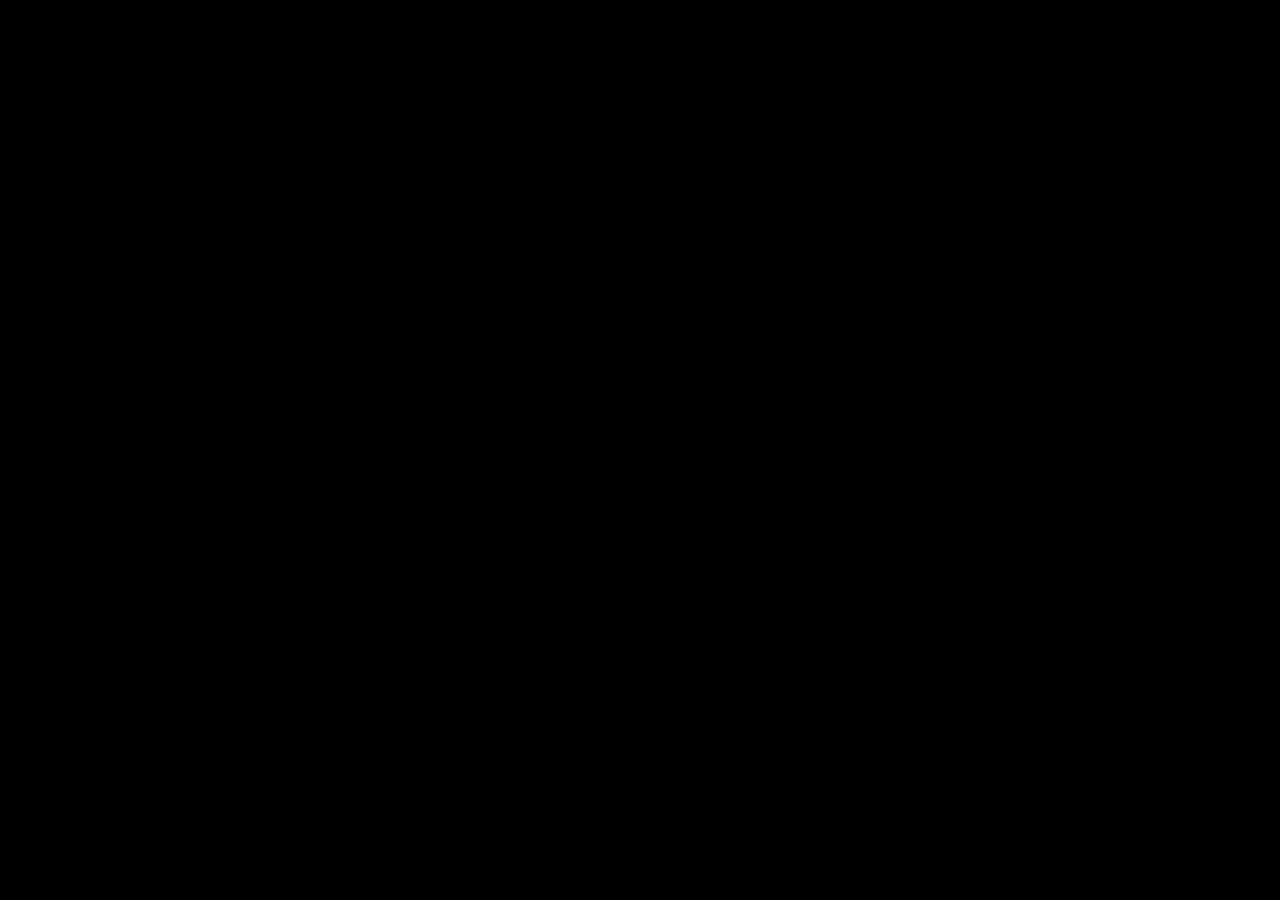
==== index.html @ e8496594 "Added htaccess and objects.js" ====
<!DOCTYPE html>
<html lang="en">
<head>
    <meta charset="UTF-8">
    <title>WebGL experiment</title>
    <meta name="description" content="A WebGL experiment"/>
    <link href="assets/main.css" rel="stylesheet">
    <link rel="shortcut icon" href="favicon.ico"/>
    <script id="fs0" type="fs">
varying highp vec2 vTextureCoord;
varying highp vec3 vLighting;
uniform sampler2D uSampler;
void main(void) {
    highp vec4 texelColor = texture2D(uSampler, vec2(vTextureCoord.s, vTextureCoord.t));
    gl_FragColor = vec4(texelColor.rgb * vLighting, texelColor.a);
}


    </script>
    <script id="vs0" type="vs">
attribute highp vec3 aVertexNormal;
attribute highp vec3 aVertexPosition;
attribute highp vec2 aTextureCoord;
uniform highp mat4 uNormalMatrix;
uniform highp mat4 uMVMatrix;
uniform highp mat4 uPMatrix;
varying highp vec2 vTextureCoord;
varying highp vec3 vLighting;
void main(void) {
    gl_Position = uPMatrix * uMVMatrix * vec4(aVertexPosition, 1.0);
    vTextureCoord = aTextureCoord;
    // Apply lighting effect
    highp vec3 ambientLight = vec3(0.6, 0.6, 0.6);
    highp vec3 directionalLightColor = vec3(0.5, 0.5, 0.75);
    highp vec3 directionalVector = vec3(0.85, 0.8, 0.75);
    highp vec4 transformedNormal = uNormalMatrix * vec4(aVertexNormal, 1.0);
    highp float directional = max(dot(transformedNormal.xyz, directionalVector), 0.0);
    vLighting = ambientLight + (directionalLightColor * directional);
}


    </script>
    <script src="assets/objects.js"></script>
    <script src="assets/functions.js"></script>
    <script src="assets/main.js"></script>
</head>
<body>
<noscript>Please enable javascript!</noscript>
<canvas id="can">
    Your browser doesn't appear to support the <code>&lt;canvas&gt;</code> element.
</canvas>
</body>
</html>
---- assets/main.css ----
body {
    text-align: center;
    font: 16px verdana;
    margin: 0;
    background: #111;
    color: #fff;
}

canvas {
    display: block;
    background: #222
}
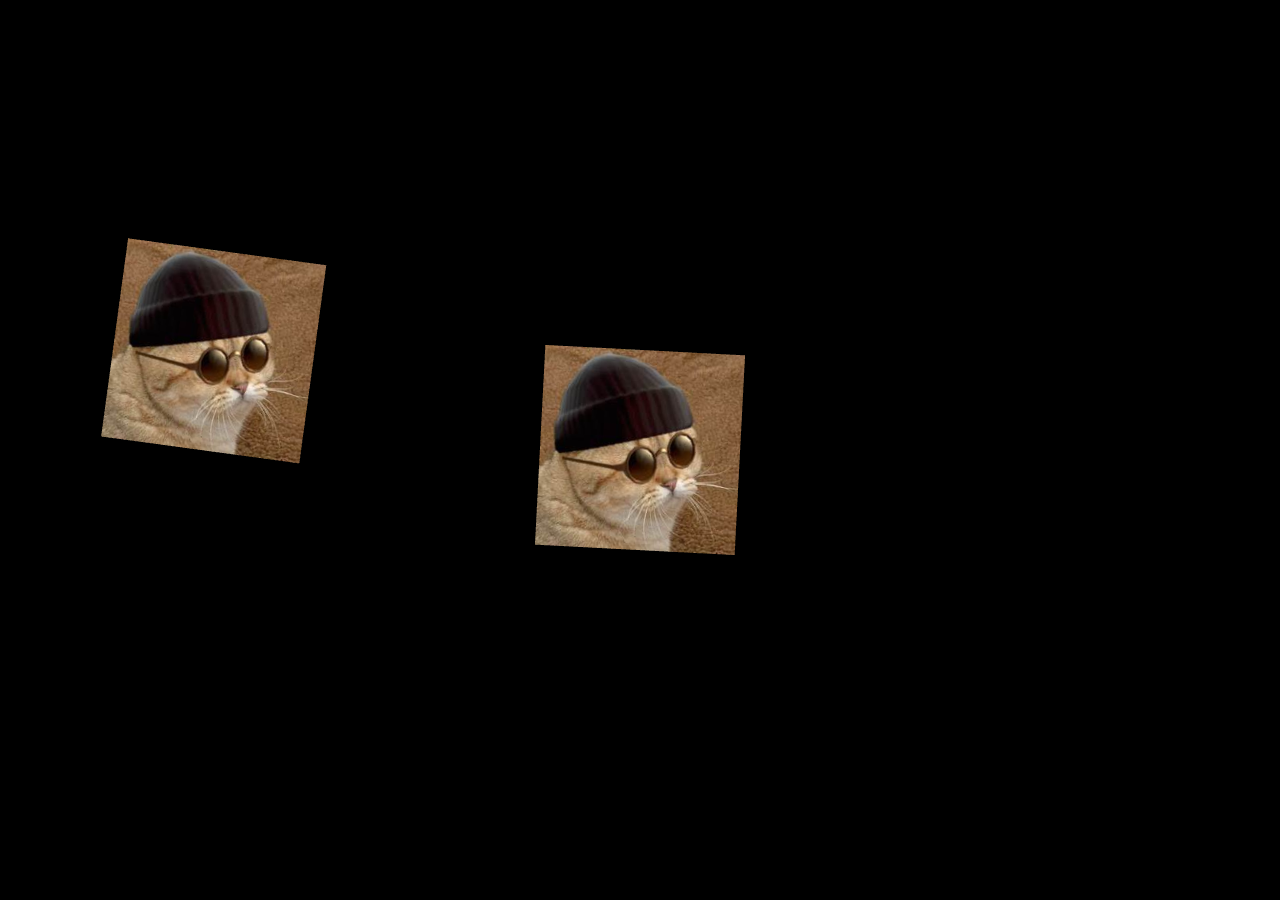
==== commit ced87402: "Added basic texture rendering & compiler batch file." ====
--- a/index.html
+++ b/index.html
@@ -7,41 +7,80 @@
     <link href="assets/main.css" rel="stylesheet">
     <link rel="shortcut icon" href="favicon.ico"/>
     <script id="fs0" type="fs">
-varying highp vec2 vTextureCoord;
-varying highp vec3 vLighting;
-uniform sampler2D uSampler;
+precision mediump float;
+
+varying vec2 vTex;
+
+uniform sampler2D uImg;
+
 void main(void) {
-    highp vec4 texelColor = texture2D(uSampler, vec2(vTextureCoord.s, vTextureCoord.t));
-    gl_FragColor = vec4(texelColor.rgb * vLighting, texelColor.a);
+    gl_FragColor = texture2D(uImg, vTex);
 }
 
 
     </script>
     <script id="vs0" type="vs">
-attribute highp vec3 aVertexNormal;
-attribute highp vec3 aVertexPosition;
-attribute highp vec2 aTextureCoord;
-uniform highp mat4 uNormalMatrix;
-uniform highp mat4 uMVMatrix;
-uniform highp mat4 uPMatrix;
-varying highp vec2 vTextureCoord;
-varying highp vec3 vLighting;
+precision mediump float;
+
+const float PI = 3.14159265358979323846264;
+const float D2R = PI / 180.0;
+
+varying vec2 vTex;
+
+attribute vec2 aTex;
+attribute vec2 aVer;
+
+uniform vec2 uRes;
+uniform vec2 uCam;
+uniform vec2 uPos;
+uniform float uAng;
+
 void main(void) {
-    gl_Position = uPMatrix * uMVMatrix * vec4(aVertexPosition, 1.0);
-    vTextureCoord = aTextureCoord;
-    // Apply lighting effect
-    highp vec3 ambientLight = vec3(0.6, 0.6, 0.6);
-    highp vec3 directionalLightColor = vec3(0.5, 0.5, 0.75);
-    highp vec3 directionalVector = vec3(0.85, 0.8, 0.75);
-    highp vec4 transformedNormal = uNormalMatrix * vec4(aVertexNormal, 1.0);
-    highp float directional = max(dot(transformedNormal.xyz, directionalVector), 0.0);
-    vLighting = ambientLight + (directionalLightColor * directional);
+    float rad = uAng * D2R; // Convert degrees to radians
+    float ac = cos(rad);
+    float as = sin(rad);
+    mat2 rot = mat2(ac, -as, -as, -ac); // Create rotation matrix
+    gl_Position = vec4((aVer * rot + uPos - uCam) * uRes, 1.0, 1.0);
+    vTex = aTex;
 }
 
 
     </script>
+    <script id="fs1" type="fs">
+precision mediump float;
+
+const vec4 white = vec4(1.0, 1.0, 1.0, 1.0);
+
+void main(void) {
+    gl_FragColor = white;
+}
+
+    </script>
+    <script id="vs1" type="vs">
+precision mediump float;
+
+const float PI = 3.14159265358979323846264;
+const float D2R = PI / 180.0;
+
+attribute vec2 aVer;
+
+uniform vec2 uRes;
+uniform vec2 uCam;
+uniform vec2 uPos;
+uniform float uAng;
+
+void main(void) {
+    float rad = uAng * D2R; // Convert degrees to radians
+    float ac = cos(rad);
+    float as = sin(rad);
+    mat2 rot = mat2(ac, -as, -as, -ac); // Create rotation matrix
+    gl_Position = vec4((aVer * rot + uPos - uCam) * uRes, 1.0, 1.0);
+}
+
+
+    </script>
+    <script src="assets/functions.js"></script>
     <script src="assets/objects.js"></script>
-    <script src="assets/functions.js"></script>
     <script src="assets/main.js"></script>
 </head>
 <body>
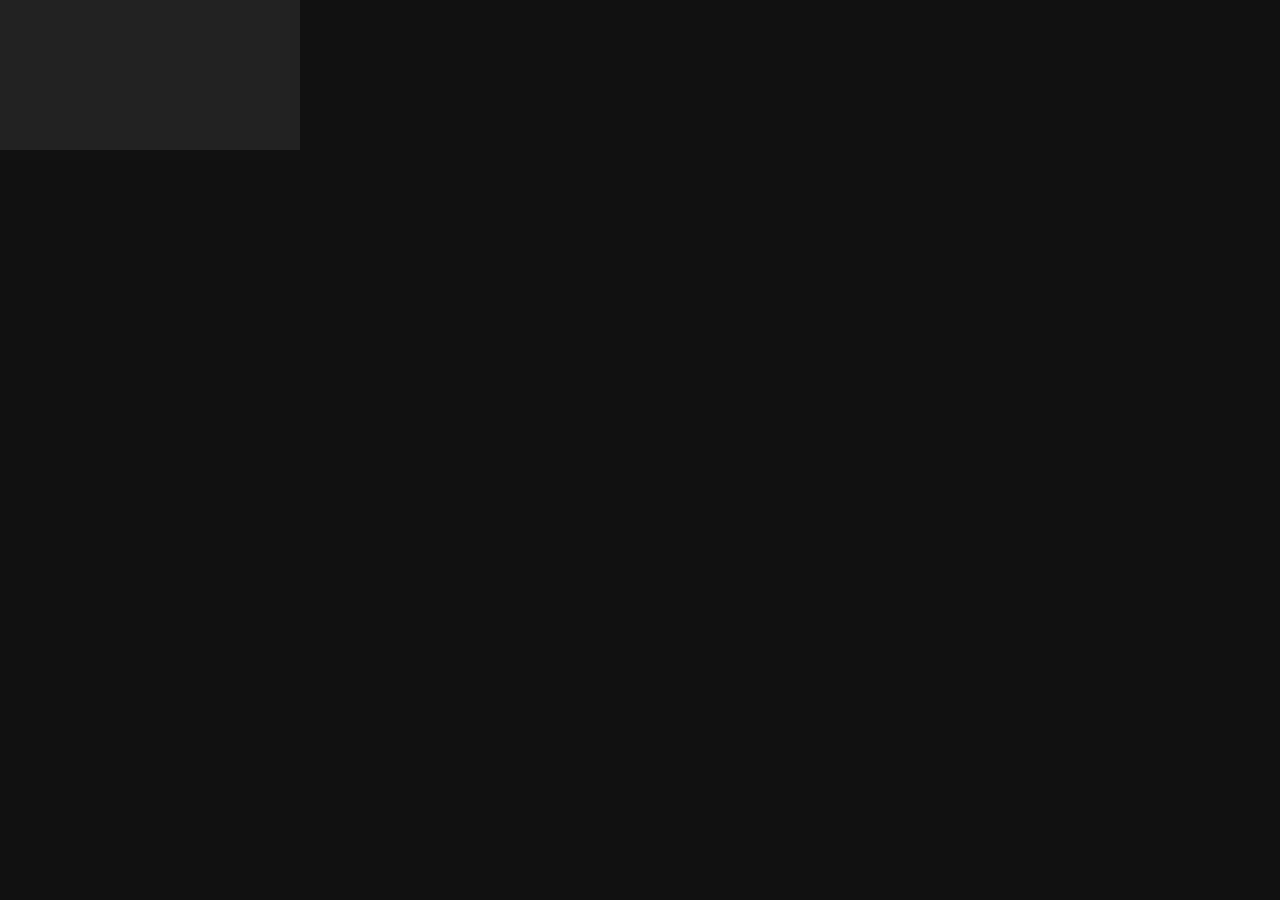
==== commit 8e509bb6: "Add automatic shader loading. Add multiple textures & programs support. Fix user input error." ====
--- a/index.html
+++ b/index.html
@@ -49,11 +49,14 @@
     <script id="fs1" type="fs">
 precision mediump float;
 
-const vec4 white = vec4(1.0, 1.0, 1.0, 1.0);
+varying vec2 vTex;
+
+uniform sampler2D uImg;
 
 void main(void) {
-    gl_FragColor = white;
+    gl_FragColor = texture2D(uImg, vTex);
 }
+
 
     </script>
     <script id="vs1" type="vs">
@@ -62,6 +65,9 @@
 const float PI = 3.14159265358979323846264;
 const float D2R = PI / 180.0;
 
+varying vec2 vTex;
+
+attribute vec2 aTex;
 attribute vec2 aVer;
 
 uniform vec2 uRes;
@@ -75,9 +81,8 @@
     float as = sin(rad);
     mat2 rot = mat2(ac, -as, -as, -ac); // Create rotation matrix
     gl_Position = vec4((aVer * rot + uPos - uCam) * uRes, 1.0, 1.0);
+    vTex = aTex;
 }
-
-
     </script>
     <script src="assets/functions.js"></script>
     <script src="assets/objects.js"></script>
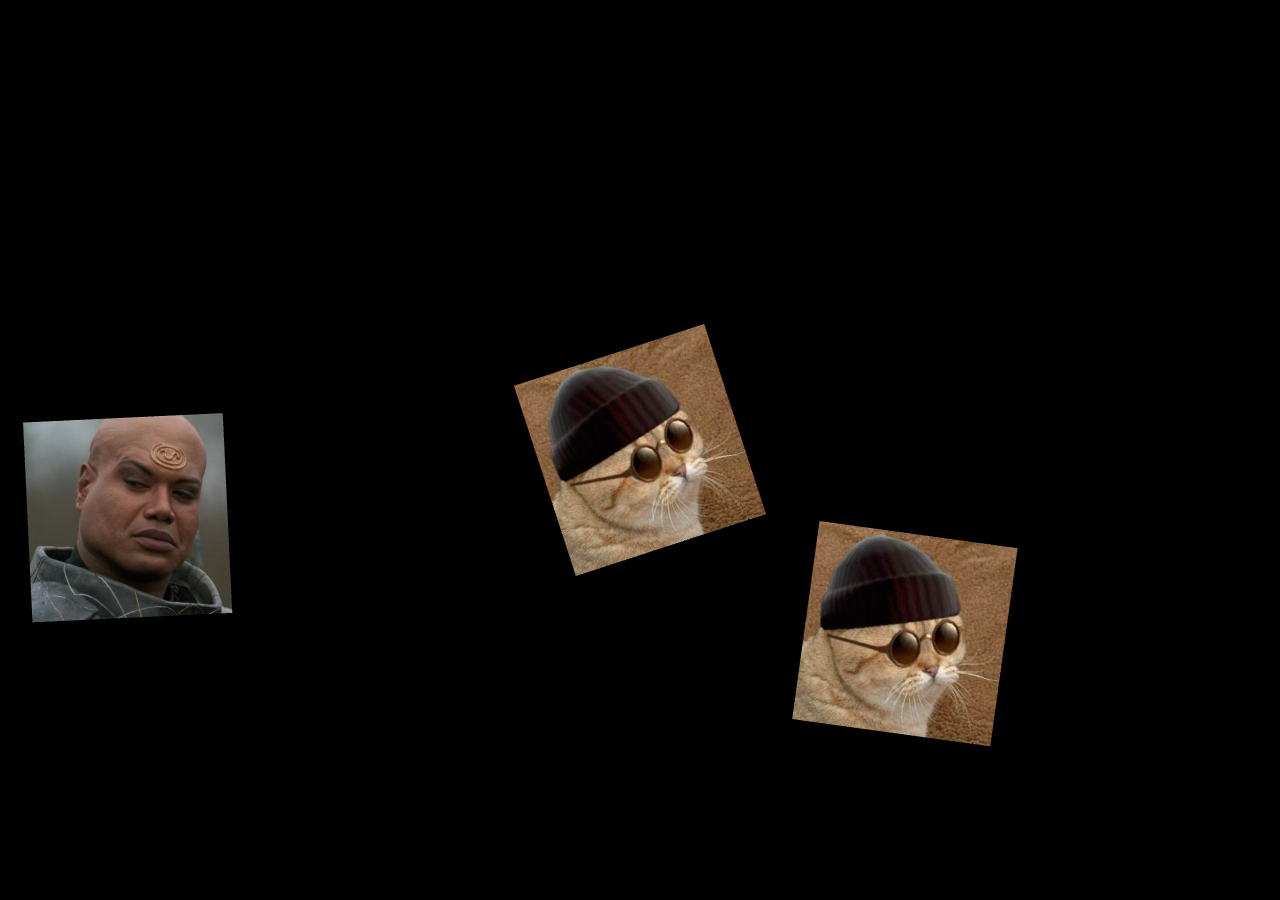
==== commit e813498b: "Update compiler.bat. Add yui compressor." ====
--- a/index.html
+++ b/index.html
@@ -6,84 +6,6 @@
     <meta name="description" content="A WebGL experiment"/>
     <link href="assets/main.css" rel="stylesheet">
     <link rel="shortcut icon" href="favicon.ico"/>
-    <script id="fs0" type="fs">
-precision mediump float;
-
-varying vec2 vTex;
-
-uniform sampler2D uImg;
-
-void main(void) {
-    gl_FragColor = texture2D(uImg, vTex);
-}
-
-
-    </script>
-    <script id="vs0" type="vs">
-precision mediump float;
-
-const float PI = 3.14159265358979323846264;
-const float D2R = PI / 180.0;
-
-varying vec2 vTex;
-
-attribute vec2 aTex;
-attribute vec2 aVer;
-
-uniform vec2 uRes;
-uniform vec2 uCam;
-uniform vec2 uPos;
-uniform float uAng;
-
-void main(void) {
-    float rad = uAng * D2R; // Convert degrees to radians
-    float ac = cos(rad);
-    float as = sin(rad);
-    mat2 rot = mat2(ac, -as, -as, -ac); // Create rotation matrix
-    gl_Position = vec4((aVer * rot + uPos - uCam) * uRes, 1.0, 1.0);
-    vTex = aTex;
-}
-
-
-    </script>
-    <script id="fs1" type="fs">
-precision mediump float;
-
-varying vec2 vTex;
-
-uniform sampler2D uImg;
-
-void main(void) {
-    gl_FragColor = texture2D(uImg, vTex);
-}
-
-
-    </script>
-    <script id="vs1" type="vs">
-precision mediump float;
-
-const float PI = 3.14159265358979323846264;
-const float D2R = PI / 180.0;
-
-varying vec2 vTex;
-
-attribute vec2 aTex;
-attribute vec2 aVer;
-
-uniform vec2 uRes;
-uniform vec2 uCam;
-uniform vec2 uPos;
-uniform float uAng;
-
-void main(void) {
-    float rad = uAng * D2R; // Convert degrees to radians
-    float ac = cos(rad);
-    float as = sin(rad);
-    mat2 rot = mat2(ac, -as, -as, -ac); // Create rotation matrix
-    gl_Position = vec4((aVer * rot + uPos - uCam) * uRes, 1.0, 1.0);
-    vTex = aTex;
-}
-    </script>
     <script src="assets/functions.js"></script>
     <script src="assets/objects.js"></script>
     <script src="assets/main.js"></script>
--- a/assets/main.css
+++ b/assets/main.css
@@ -8,5 +8,4 @@
 
 canvas {
     display: block;
-    background: #222
 }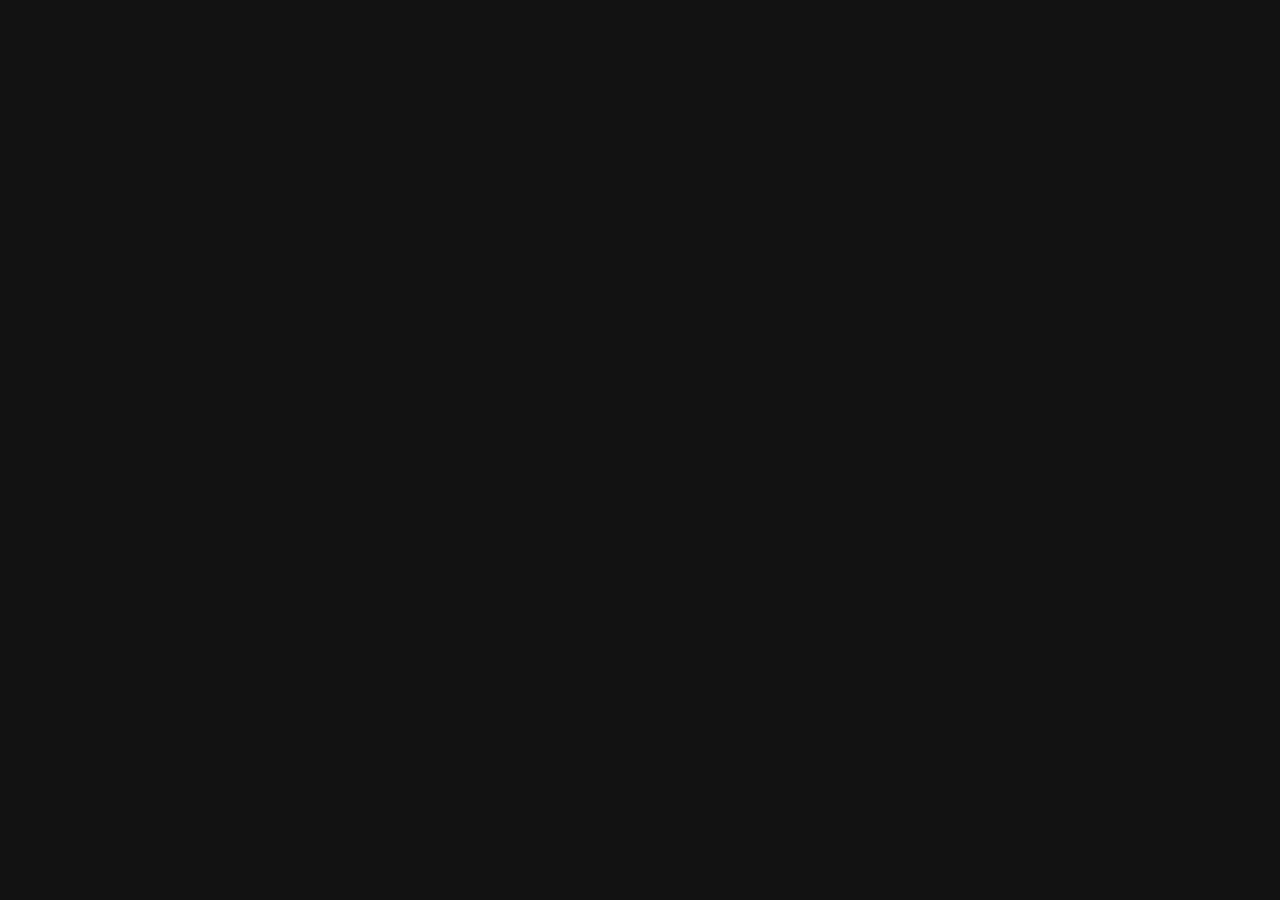
==== commit 5f94e813: "Noise Textures" ====
--- a/index.html
+++ b/index.html
@@ -6,6 +6,7 @@
     <meta name="description" content="A WebGL experiment"/>
     <link href="assets/main.css" rel="stylesheet">
     <link rel="shortcut icon" href="favicon.ico"/>
+    <script src="assets/noise.js"></script>
     <script src="assets/functions.js"></script>
     <script src="assets/objects.js"></script>
     <script src="assets/main.js"></script>
